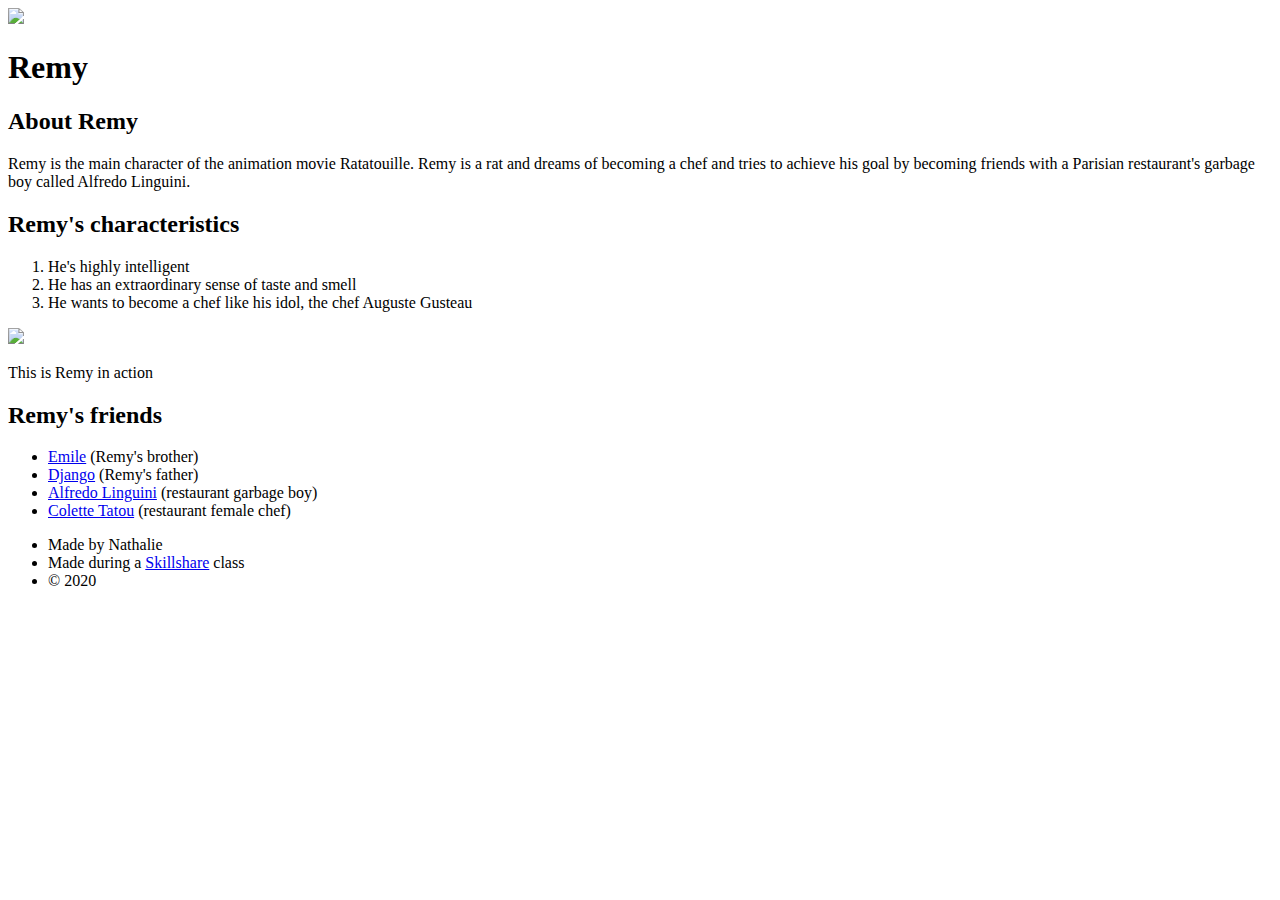
==== index.html @ 930b54ea "Created index.html" ====
<!DOCTYPE html>
<html lang="en">
<head>
    <title>Remy</title>
    <link rel="stylesheet" type="text/css" href="css/hero.css">
</head>
<body>
<div>
    <header>
        <img src="images/remy.jpg">
        <h1>Remy</h1>
    </header>
    <div class="content">
        <h2>About Remy</h2>
        <p>Remy is the main character of the animation movie Ratatouille. 
        Remy is a rat and dreams of becoming a chef and tries to achieve 
        his goal by becoming friends with a Parisian restaurant's garbage 
        boy called Alfredo Linguini.</p>
        <h2>Remy's characteristics</h2>
        <ol>
            <li>He's highly intelligent</li>
            <li>He has an extraordinary sense of taste and smell</li>
            <li>He wants to become a chef like his idol, the chef Auguste Gusteau</li>
        </ol>
        <img class="big-image" src="images/remygettingcaught.jpg">
        <p class="caption">This is Remy in action</p>
        <h2>Remy's friends</h2>
        <ul>
            <li>
                <a href="https://i.etsystatic.com/12572484/r/il/e00999/1172619079/il_570xN.1172619079_hhvt.jpg"
                target="_blank" title="See image of Emile">Emile</a> (Remy's brother)
            </li>
            <li>
                <a href="https://i.etsystatic.com/12572484/r/il/15a88e/1125998436/il_570xN.1125998436_aby0.jpg"
                target="_blank" title="See image of Django">Django</a> (Remy's father)
            </li>
            <li>
                <a href="https://i.pinimg.com/736x/94/68/98/9468980bf4cb8102bbf1ceb674237794.jpg"
                target="_blank" title="See image of Linguini">Alfredo Linguini</a> (restaurant garbage boy)
            </li>
            <li>
                <a href="https://live.staticflickr.com/1433/881707977_b375c82815_n.jpg"
                target="_blank" title="See image of Colette">Colette Tatou</a> (restaurant female chef)</li>
        </ul>
    </div>
    <footer>
        <ul>
            <li>Made by Nathalie</li>
            <li>Made during a <a href="https://www.skillshare.com/home" target="_blank" title="Visit Skillshare's website">Skillshare</a> class</li>
            <li>&copy; 2020</li>
        </ul>
    </footer>

</div>
    
</body>
</html>
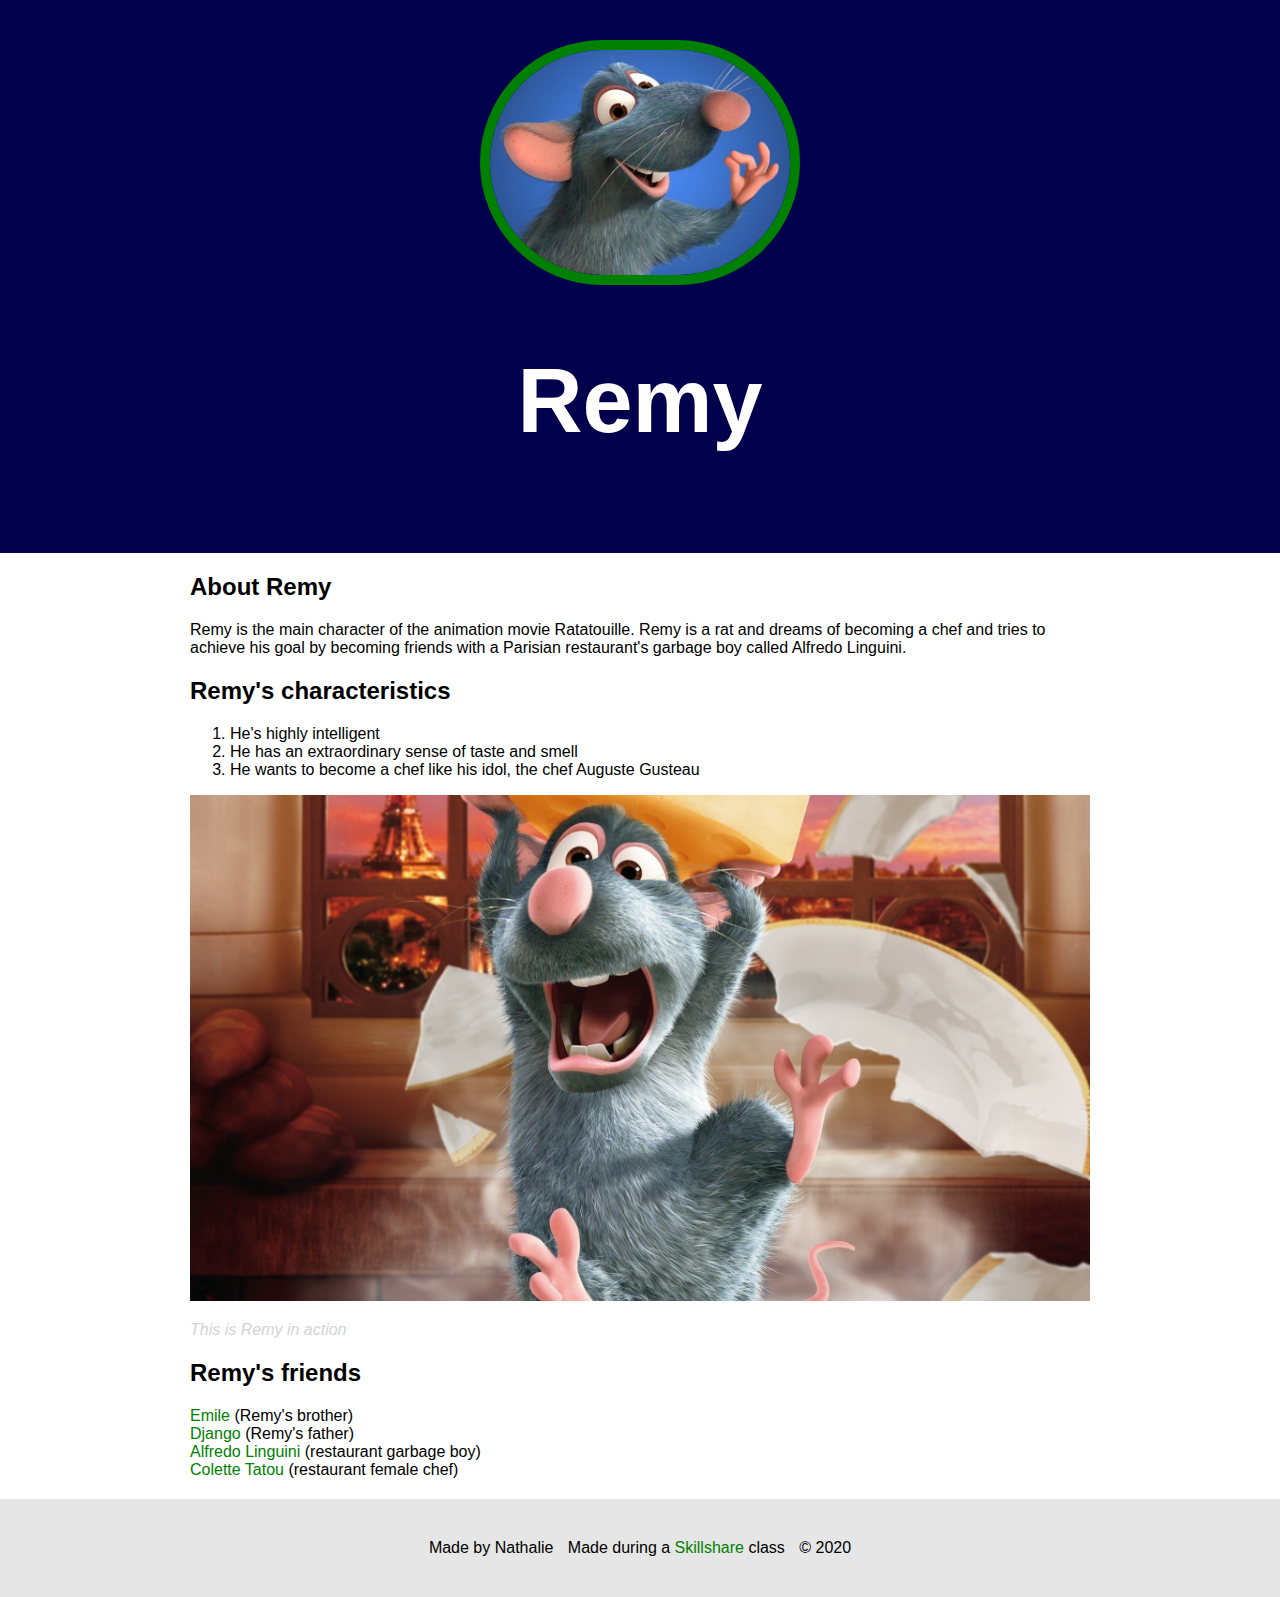
==== commit f0863c69: "Second commit for hero page" ====
--- a/index.html
+++ b/index.html
@@ -22,7 +22,7 @@
             <li>He has an extraordinary sense of taste and smell</li>
             <li>He wants to become a chef like his idol, the chef Auguste Gusteau</li>
         </ol>
-        <img class="big-image" src="images/remygettingcaught.jpg">
+        <img class="big-image" src="images/big-image-remy.jpg">
         <p class="caption">This is Remy in action</p>
         <h2>Remy's friends</h2>
         <ul>
--- a/css/hero.css
+++ b/css/hero.css
@@ -0,0 +1,63 @@
+html, body {
+    font-family: Arial, sans-serif;
+    margin: 0;
+}
+
+header {
+    background-color: #00004c;
+    padding: 40px;
+    text-align: center;
+}
+
+h1 {
+    font-size: 90px;
+    color: white;
+}
+
+header img {
+    border-radius: 150px;
+    width: 300px;
+    border: 10px solid green;
+}
+
+.content {
+    max-width: 900px;
+    margin: 0 auto;
+    padding: 0 20px;
+}
+
+img.big-image {
+    max-width: 100%;
+}
+
+p.caption {
+    font-size: 16px;
+    color: lightgrey;
+    font-style: italic;
+}
+
+ul {
+    list-style: none;
+    padding: 0;
+    margin: 0;
+}
+
+a {
+    color: green;
+    text-decoration: none;
+}
+
+footer {
+    margin-top: 20px;
+    padding: 40px 20px;
+    background-color: #E6E6E6;
+}
+
+footer ul {
+    text-align: center;
+}
+
+footer ul li {
+    display: inline-block;
+    margin: 0 5px;
+}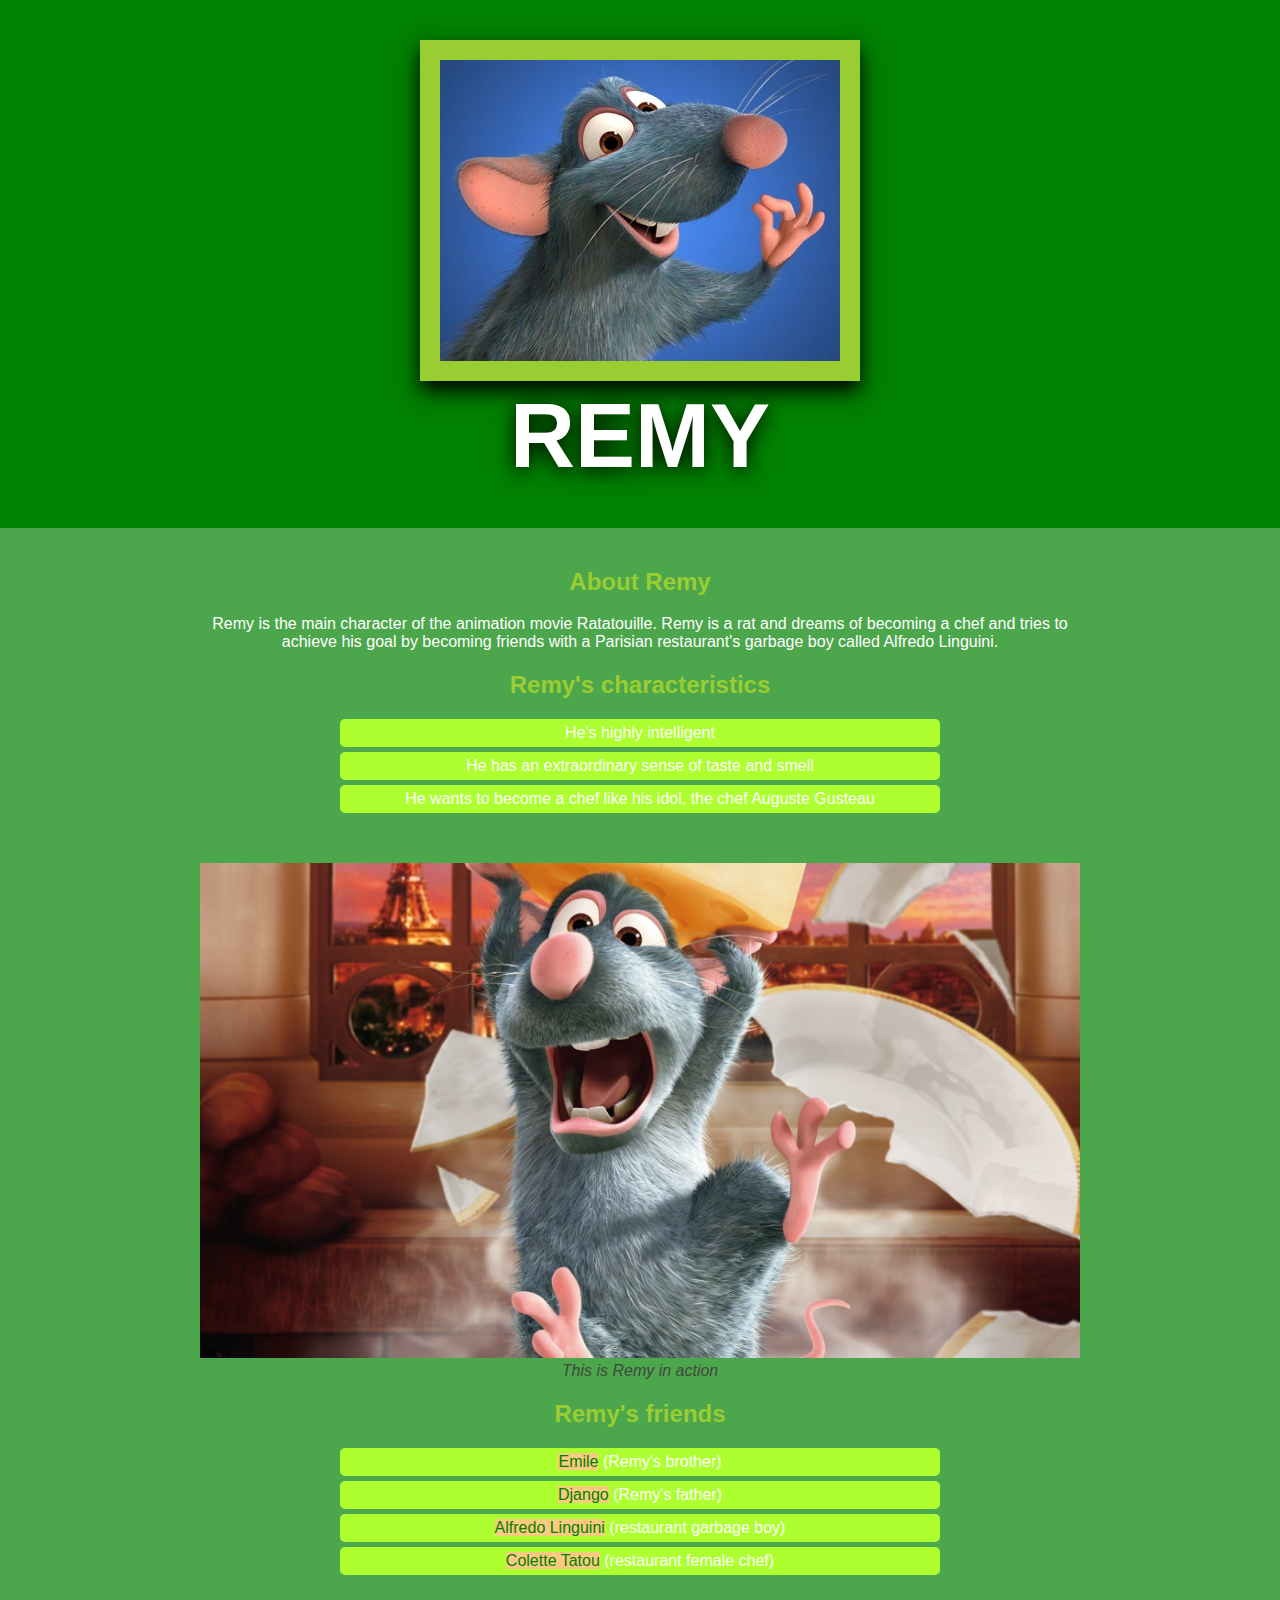
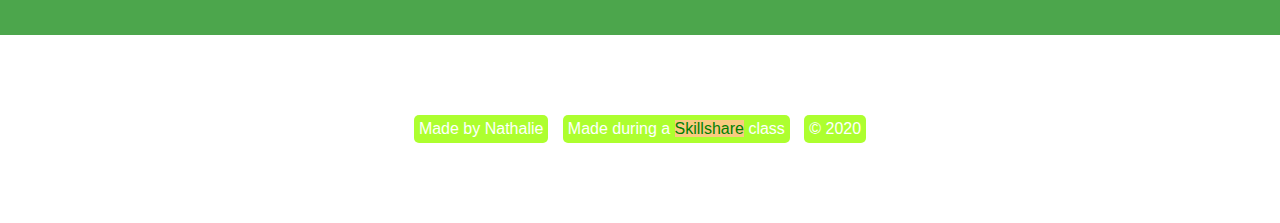
==== commit 51dc9f3f: "Alternative css files for hero page" ====
--- a/index.html
+++ b/index.html
@@ -2,14 +2,16 @@
 <html lang="en">
 <head>
     <title>Remy</title>
-    <link rel="stylesheet" type="text/css" href="css/hero.css">
+    <link rel="stylesheet" type="text/css" href="css/hero-alt-2.css">
 </head>
 <body>
 <div>
+
     <header>
         <img src="images/remy.jpg">
         <h1>Remy</h1>
     </header>
+
     <div class="content">
         <h2>About Remy</h2>
         <p>Remy is the main character of the animation movie Ratatouille. 
@@ -43,6 +45,7 @@
                 target="_blank" title="See image of Colette">Colette Tatou</a> (restaurant female chef)</li>
         </ul>
     </div>
+
     <footer>
         <ul>
             <li>Made by Nathalie</li>
--- a/css/hero-alt-2.css
+++ b/css/hero-alt-2.css
@@ -0,0 +1,91 @@
+html, body {
+    font-family: Arial, sans-serif;
+    margin: 0;
+}
+
+header {
+    background-color: green;
+    padding: 40px;
+    text-align: center;
+}
+
+h1 {
+    font-size: 90px;
+    color: white;
+    text-shadow: 0 4px 20px black;
+    margin: 0;
+    text-transform: uppercase;
+}
+
+h2 {
+    color: yellowgreen;
+}
+
+header img {
+    width: 400px;
+    border: 20px solid yellowgreen;
+    box-shadow: 0 10px 20px black;
+}
+
+.content {
+    padding: 20px 200px;
+    text-align: center;
+    background-color: rgb(0, 128, 0, 0.7);
+}
+
+img.big-image {
+    max-width: 100%;
+    margin-top: 10px;
+}
+
+p {
+    color: white;
+}
+
+p.caption {
+    font-size: 16px;
+    color: #414840;
+    font-style: italic;
+    margin-top: 0px;
+}
+
+ol, ul {
+    list-style: none;
+    padding: 0;
+    margin: 20px auto 40px;
+    max-width: 600px;
+}
+
+li {
+    margin: 5px 0;
+    padding: 5px;
+    border-radius: 5px;
+    background-color: greenyellow;
+    color: white;
+}
+
+a {
+    color: green;
+    text-decoration: none;
+    background-color: #f9ca80;
+}
+
+a:hover {
+    background-color: black;
+    color: #f9ca80;
+}
+
+footer {
+    margin-top: 20px;
+    padding: 40px 20px;
+    background-color: white;
+}
+
+footer ul {
+    text-align: center;
+}
+
+footer ul li {
+    display: inline-block;
+    margin: 0 5px;
+}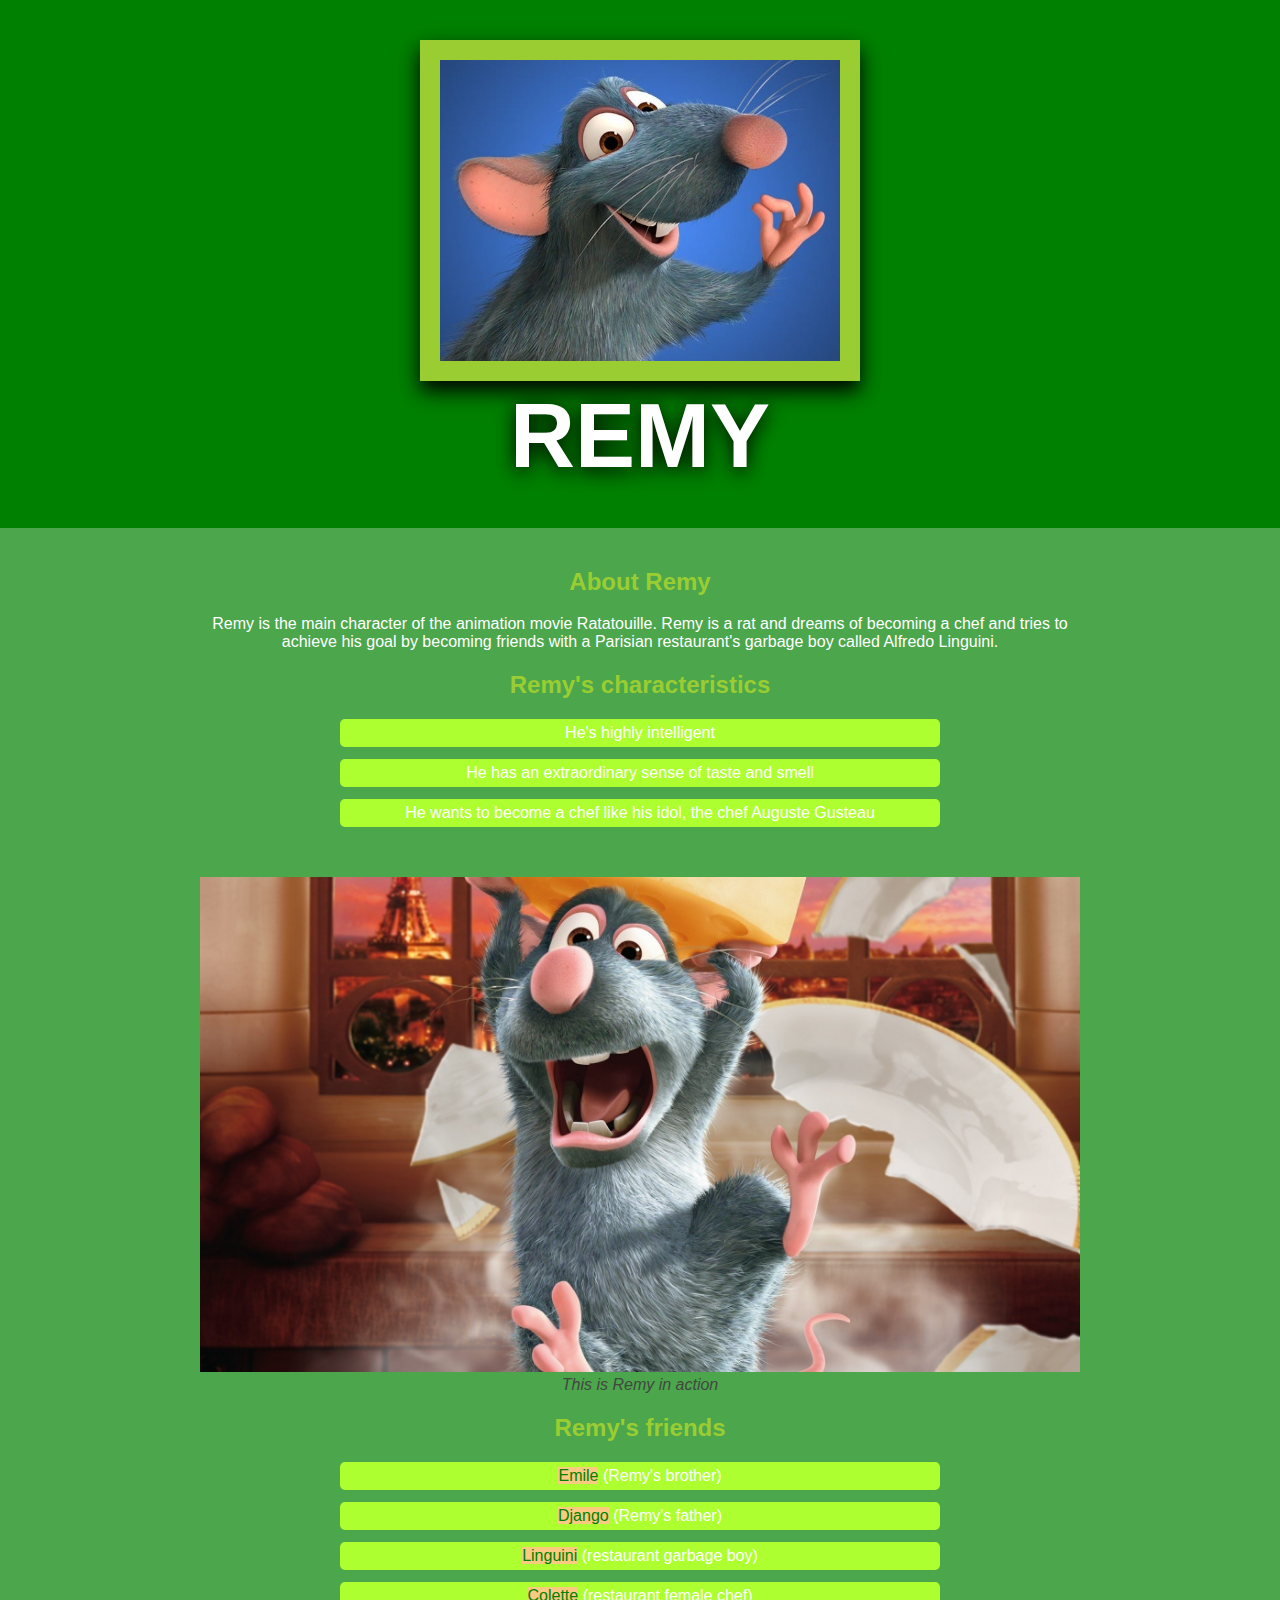
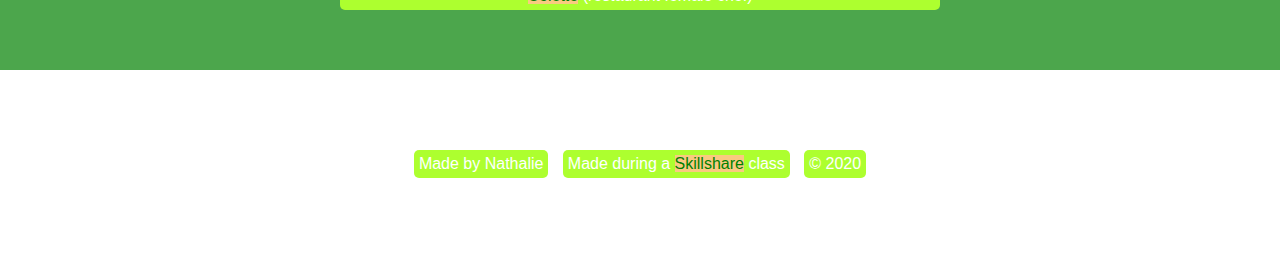
==== commit 4f1f130b: "Some minor changes" ====
--- a/index.html
+++ b/index.html
@@ -38,11 +38,11 @@
             </li>
             <li>
                 <a href="https://i.pinimg.com/736x/94/68/98/9468980bf4cb8102bbf1ceb674237794.jpg"
-                target="_blank" title="See image of Linguini">Alfredo Linguini</a> (restaurant garbage boy)
+                target="_blank" title="See image of Linguini">Linguini</a> (restaurant garbage boy)
             </li>
             <li>
                 <a href="https://live.staticflickr.com/1433/881707977_b375c82815_n.jpg"
-                target="_blank" title="See image of Colette">Colette Tatou</a> (restaurant female chef)</li>
+                target="_blank" title="See image of Colette">Colette</a> (restaurant female chef)</li>
         </ul>
     </div>
 
--- a/css/hero-alt-2.css
+++ b/css/hero-alt-2.css
@@ -57,7 +57,7 @@
 }
 
 li {
-    margin: 5px 0;
+    margin: 12px 0;
     padding: 5px;
     border-radius: 5px;
     background-color: greenyellow;
